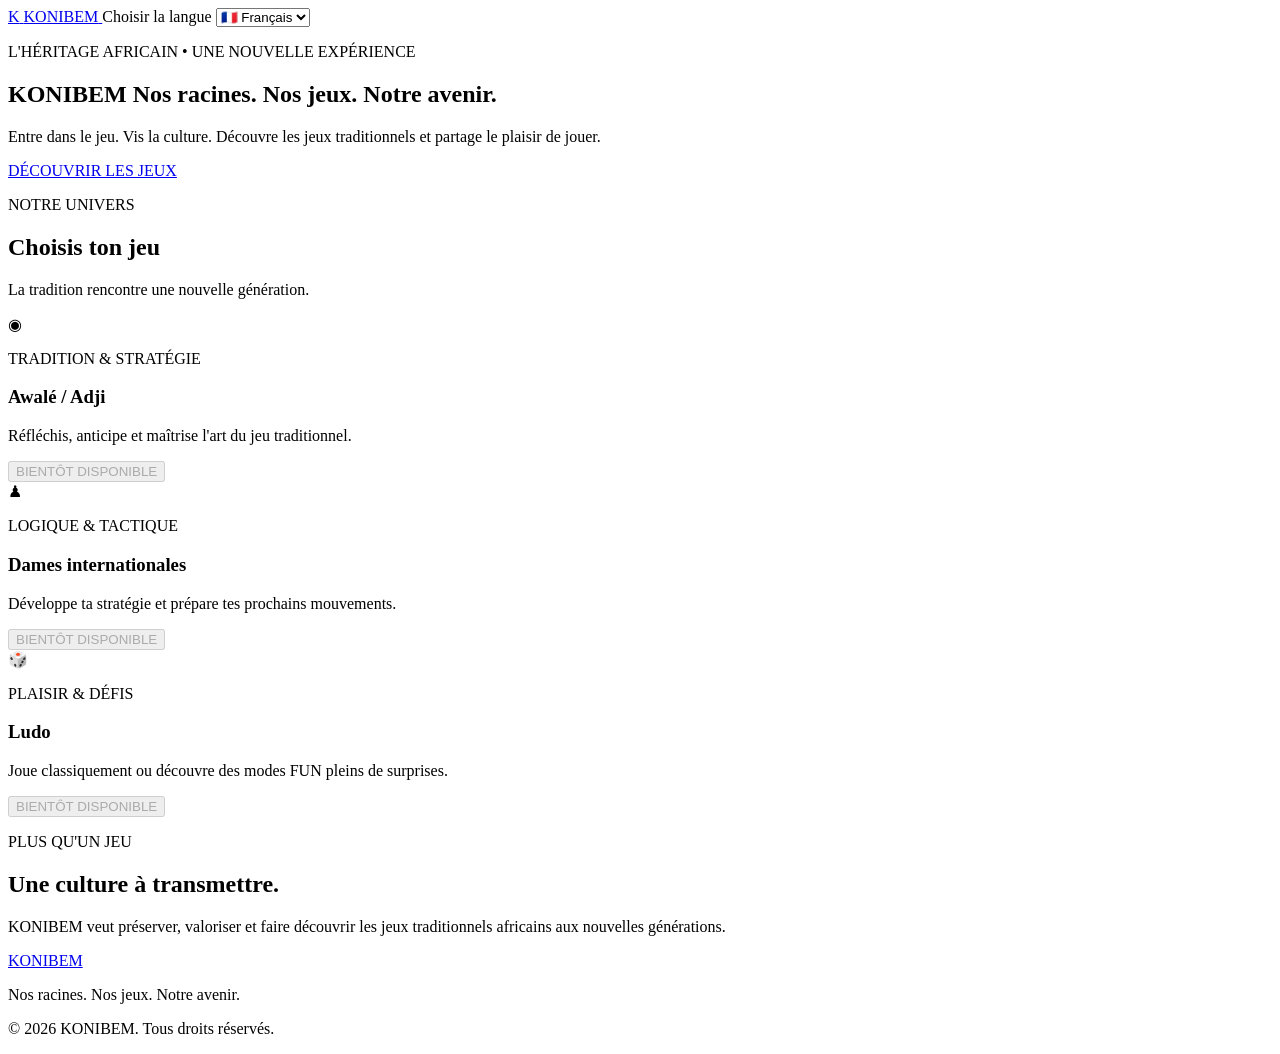
==== index.html @ d05e6c84 "Create KONIBEM homepage structure This file contains the HTML structure for the KONIBEM website, inc" ====
<!DOCTYPE html>
<html lang="fr">
<head>
    <meta charset="UTF-8">
    <meta name="viewport" content="width=device-width, initial-scale=1.0">

    <meta name="theme-color" content="#0b0b0b">

    <meta name="description"
          content="KONIBEM : découvrez les jeux traditionnels africains. Jouez à l'Awalé, aux Dames et au Ludo.">

    <title>KONIBEM — Nos racines. Nos jeux. Notre avenir.</title>

    <link rel="stylesheet" href="css/style.css">
</head>

<body>

    <header class="site-header">

        <a href="index.html" class="brand" aria-label="Accueil KONIBEM">
            <span class="brand-symbol">K</span>
            <span class="brand-name">KONIBEM</span>
        </a>

        <label class="language-selector">
            <span class="sr-only">Choisir la langue</span>
            <select id="language-selector" aria-label="Choisir la langue">
                <option value="fr">🇫🇷 Français</option>
                <option value="tem">Tem</option>
                <option value="ewe">Éwé</option>
                <option value="de">🇩🇪 Deutsch</option>
                <option value="en">🇬🇧 English</option>
            </select>
        </label>

    </header>

    <main>

        <section class="hero">

            <p class="eyebrow">L'HÉRITAGE AFRICAIN • UNE NOUVELLE EXPÉRIENCE</p>

            <h1>
                KONIBEM
                <span>Nos racines. Nos jeux. Notre avenir.</span>
            </h1>

            <p class="hero-description">
                Entre dans le jeu. Vis la culture.
                Découvre les jeux traditionnels et partage
                le plaisir de jouer.
            </p>

            <a href="#jeux" class="primary-button">
                DÉCOUVRIR LES JEUX
            </a>

        </section>

        <section class="games-section" id="jeux">

            <div class="section-heading">
                <p class="eyebrow">NOTRE UNIVERS</p>
                <h2>Choisis ton jeu</h2>
                <p>La tradition rencontre une nouvelle génération.</p>
            </div>

            <div class="games-grid">

                <article class="game-card">
                    <div class="game-icon" aria-hidden="true">◉</div>
                    <p class="game-category">TRADITION & STRATÉGIE</p>
                    <h3>Awalé / Adji</h3>
                    <p>
                        Réfléchis, anticipe et maîtrise l'art
                        du jeu traditionnel.
                    </p>
                    <button class="game-button" disabled>
                        BIENTÔT DISPONIBLE
                    </button>
                </article>

                <article class="game-card">
                    <div class="game-icon" aria-hidden="true">♟</div>
                    <p class="game-category">LOGIQUE & TACTIQUE</p>
                    <h3>Dames internationales</h3>
                    <p>
                        Développe ta stratégie et prépare
                        tes prochains mouvements.
                    </p>
                    <button class="game-button" disabled>
                        BIENTÔT DISPONIBLE
                    </button>
                </article>

                <article class="game-card">
                    <div class="game-icon" aria-hidden="true">🎲</div>
                    <p class="game-category">PLAISIR & DÉFIS</p>
                    <h3>Ludo</h3>
                    <p>
                        Joue classiquement ou découvre
                        des modes FUN pleins de surprises.
                    </p>
                    <button class="game-button" disabled>
                        BIENTÔT DISPONIBLE
                    </button>
                </article>

            </div>

        </section>

        <section class="culture-section" id="culture">

            <p class="eyebrow">PLUS QU'UN JEU</p>

            <h2>Une culture à transmettre.</h2>

            <p>
                KONIBEM veut préserver, valoriser et faire découvrir
                les jeux traditionnels africains aux nouvelles générations.
            </p>

        </section>

    </main>

    <footer class="site-footer">

        <a href="index.html" class="footer-brand">KONIBEM</a>

        <p>Nos racines. Nos jeux. Notre avenir.</p>

        <p class="copyright">
            &copy; <span id="current-year">2026</span> KONIBEM.
            Tous droits réservés.
        </p>

    </footer>

    <script src="js/app.js" defer></script>

</body>
</html>
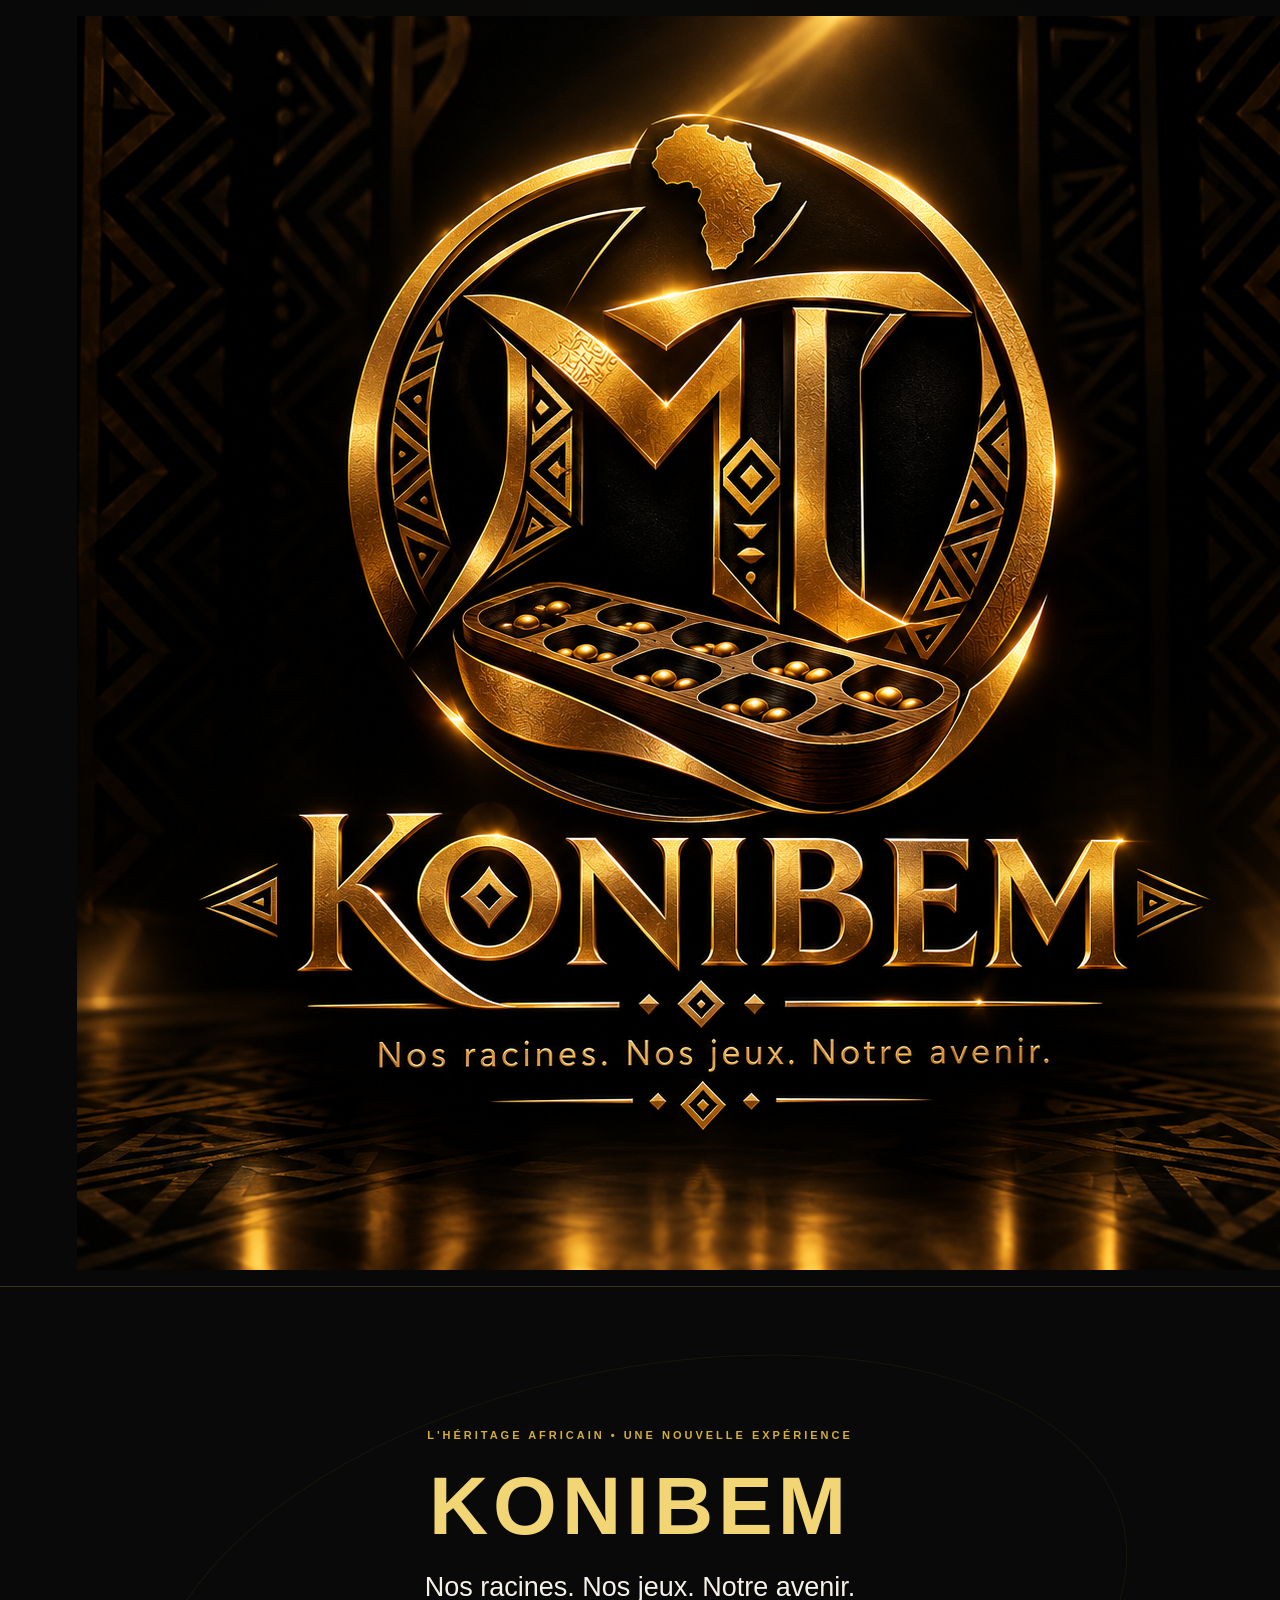
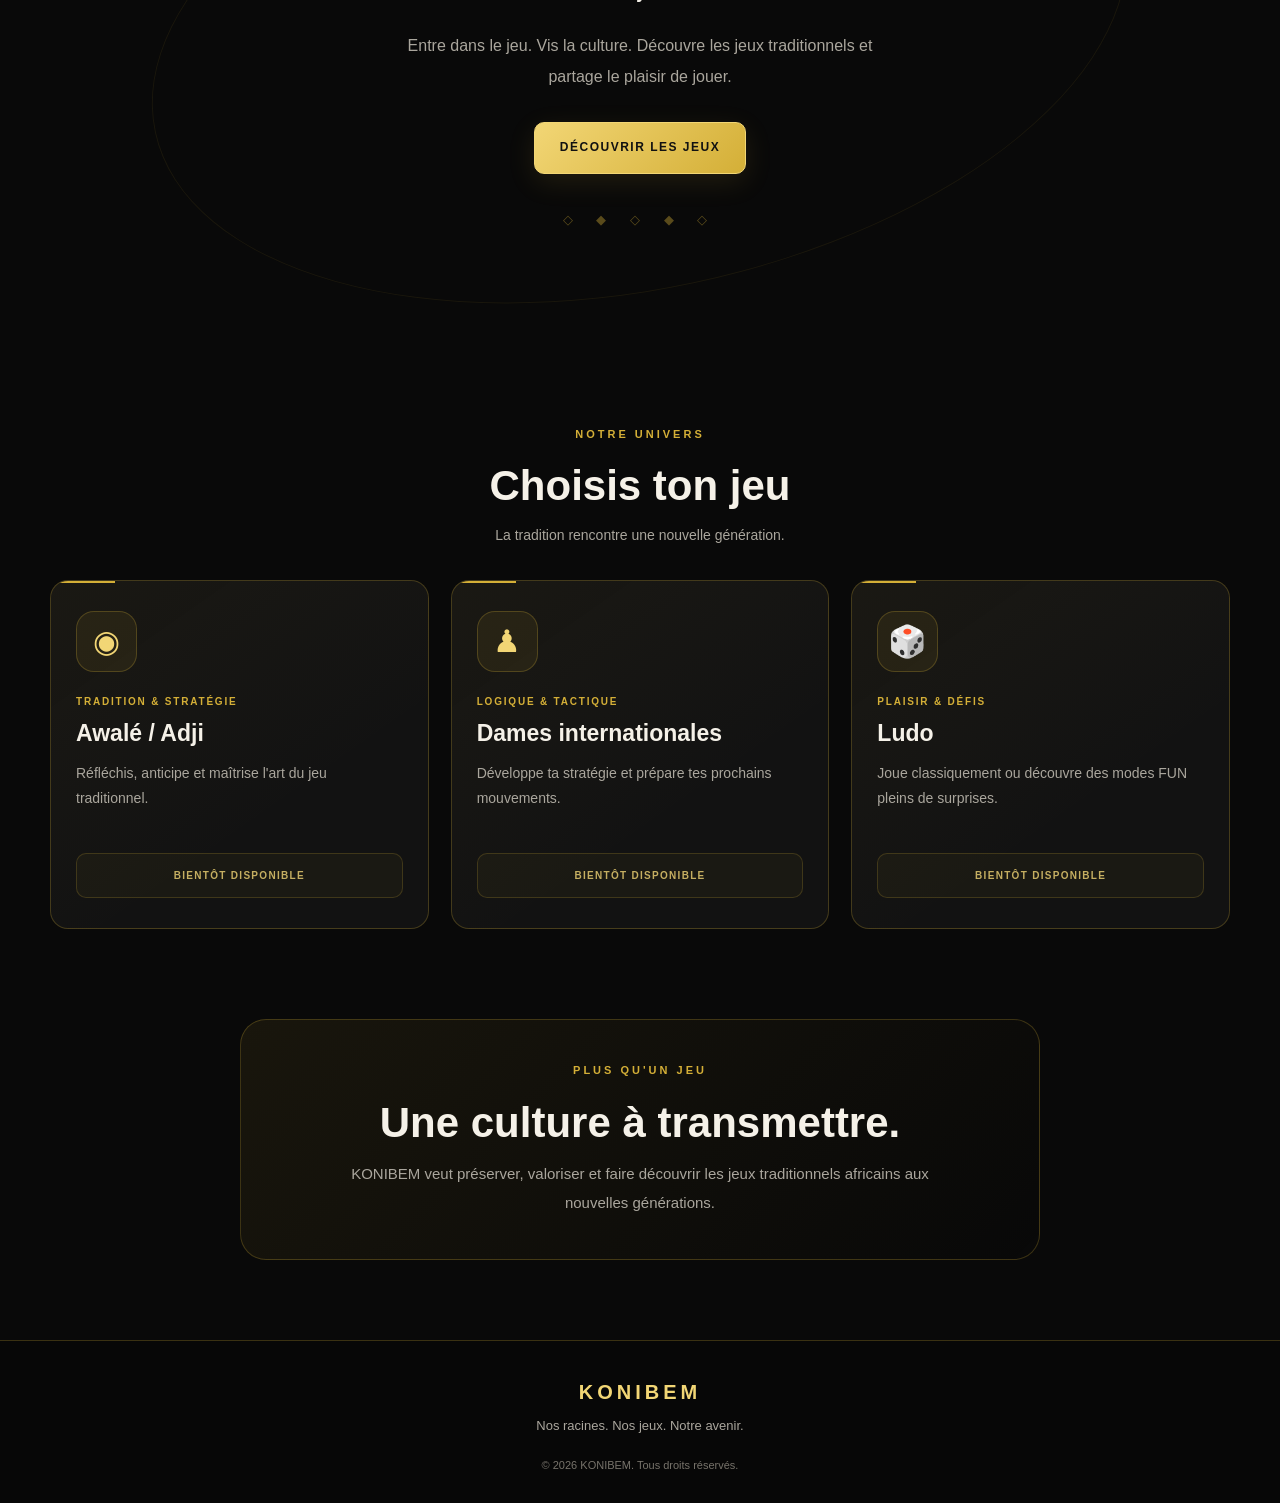
==== commit 0e034ac6: "index.html aktualisieren" ====
--- a/index.html
+++ b/index.html
@@ -19,9 +19,12 @@
     <header class="site-header">
 
         <a href="index.html" class="brand" aria-label="Accueil KONIBEM">
-            <span class="brand-symbol">K</span>
-            <span class="brand-name">KONIBEM</span>
-        </a>
+    <img
+        src="images/MT.KONIBEM.PNG"
+        alt="Logo MT KONIBEM"
+        class="brand-logo"
+    >
+</a>
 
         <label class="language-selector">
             <span class="sr-only">Choisir la langue</span>
--- a/css/style.css
+++ b/css/style.css
@@ -0,0 +1,555 @@
+/* =========================================
+   KONIBEM — AFRICAN PREMIUM GAMING
+   Version 1.0
+========================================= */
+
+:root {
+    --color-background: #090909;
+    --color-surface: #121212;
+    --color-surface-light: #1b1b1b;
+    --color-gold: #d4af37;
+    --color-gold-light: #f2d675;
+    --color-text: #f5f1e8;
+    --color-muted: #aaa69d;
+    --color-border: rgba(212, 175, 55, 0.25);
+
+    --radius-small: 10px;
+    --radius-medium: 18px;
+    --radius-large: 26px;
+
+    --container-width: 1180px;
+}
+
+/* RESET */
+
+* {
+    box-sizing: border-box;
+    margin: 0;
+    padding: 0;
+}
+
+html {
+    scroll-behavior: smooth;
+    scroll-padding-top: 90px;
+}
+
+body {
+    min-height: 100vh;
+    background: var(--color-background);
+    color: var(--color-text);
+    font-family: Arial, Helvetica, sans-serif;
+    line-height: 1.6;
+    overflow-x: hidden;
+}
+
+body::before {
+    content: "";
+    position: fixed;
+    inset: 0;
+    z-index: -1;
+    pointer-events: none;
+
+    background:
+        radial-gradient(
+            ellipse at 50% 0%,
+            rgba(212, 175, 55, 0.12),
+            transparent 55%
+        ),
+        radial-gradient(
+            ellipse at 100% 50%,
+            rgba(212, 175, 55, 0.035),
+            transparent 45%
+        );
+}
+
+/* GENERAL */
+
+a {
+    color: inherit;
+    text-decoration: none;
+}
+
+button,
+select {
+    font: inherit;
+}
+
+button,
+a,
+select {
+    -webkit-tap-highlight-color: transparent;
+}
+
+button:focus-visible,
+a:focus-visible,
+select:focus-visible {
+    outline: 2px solid var(--color-gold-light);
+    outline-offset: 4px;
+}
+
+::selection {
+    background: var(--color-gold);
+    color: #090909;
+}
+
+.sr-only {
+    position: absolute;
+    width: 1px;
+    height: 1px;
+    padding: 0;
+    margin: -1px;
+    overflow: hidden;
+    clip: rect(0, 0, 0, 0);
+    white-space: nowrap;
+    border: 0;
+}
+
+/* HEADER */
+
+.site-header {
+    width: 100%;
+    min-height: 76px;
+    padding: 16px 6%;
+
+    display: flex;
+    align-items: center;
+    justify-content: space-between;
+    gap: 16px;
+
+    background: rgba(9, 9, 9, 0.92);
+    border-bottom: 1px solid var(--color-border);
+
+    position: sticky;
+    top: 0;
+    z-index: 100;
+
+    backdrop-filter: blur(14px);
+    -webkit-backdrop-filter: blur(14px);
+}
+
+.brand {
+    display: inline-flex;
+    align-items: center;
+    gap: 11px;
+}
+
+.brand-symbol {
+    width: 39px;
+    height: 39px;
+
+    display: grid;
+    place-items: center;
+
+    border: 1px solid var(--color-gold);
+    border-radius: 11px;
+
+    color: var(--color-gold-light);
+    font-size: 22px;
+    font-weight: 800;
+
+    background:
+        linear-gradient(
+            135deg,
+            rgba(212, 175, 55, 0.15),
+            transparent
+        );
+}
+
+.brand-name {
+    color: var(--color-gold-light);
+    font-size: 20px;
+    font-weight: 800;
+    letter-spacing: 3px;
+}
+
+.language-selector select {
+    max-width: 150px;
+    padding: 9px 10px;
+
+    background: var(--color-surface);
+    color: var(--color-text);
+
+    border: 1px solid var(--color-border);
+    border-radius: var(--radius-small);
+
+    cursor: pointer;
+}
+
+/* HERO */
+
+.hero {
+    position: relative;
+    isolation: isolate;
+
+    width: min(100% - 36px, var(--container-width));
+    margin: 0 auto;
+
+    padding: 94px 20px 104px;
+    text-align: center;
+}
+
+.hero::before {
+    content: "";
+    position: absolute;
+    inset: 12% 8%;
+    z-index: -1;
+
+    border: 1px solid rgba(212, 175, 55, 0.08);
+    border-radius: 50%;
+
+    transform: rotate(-12deg);
+    pointer-events: none;
+}
+
+.hero::after {
+    content: "◇  ◆  ◇  ◆  ◇";
+    display: block;
+
+    margin: 36px auto 0;
+
+    color: rgba(212, 175, 55, 0.4);
+    font-size: 13px;
+    letter-spacing: 10px;
+}
+
+.eyebrow {
+    margin-bottom: 18px;
+
+    color: var(--color-gold);
+    font-size: 11px;
+    font-weight: 700;
+    letter-spacing: 3px;
+    text-transform: uppercase;
+}
+
+.hero h1 {
+    display: flex;
+    flex-direction: column;
+    align-items: center;
+    gap: 18px;
+
+    color: var(--color-gold-light);
+
+    font-size: clamp(42px, 10vw, 82px);
+    font-weight: 900;
+    line-height: 1.05;
+    letter-spacing: 5px;
+}
+
+.hero h1 span {
+    max-width: 650px;
+
+    color: var(--color-text);
+
+    font-size: clamp(17px, 3.5vw, 27px);
+    font-weight: 500;
+    line-height: 1.5;
+    letter-spacing: 0;
+}
+
+.hero-description {
+    max-width: 520px;
+    margin: 24px auto 30px;
+
+    color: var(--color-muted);
+    font-size: 16px;
+    line-height: 1.9;
+}
+
+/* BUTTONS */
+
+.primary-button {
+    min-height: 52px;
+    padding: 15px 25px;
+
+    display: inline-flex;
+    justify-content: center;
+    align-items: center;
+
+    background: linear-gradient(
+        135deg,
+        var(--color-gold-light),
+        var(--color-gold)
+    );
+
+    color: #111;
+    border: 1px solid var(--color-gold-light);
+    border-radius: var(--radius-small);
+
+    font-size: 12px;
+    font-weight: 800;
+    letter-spacing: 1.5px;
+
+    box-shadow: 0 8px 28px rgba(212, 175, 55, 0.12);
+
+    transition:
+        transform 0.2s ease,
+        box-shadow 0.2s ease;
+}
+
+.primary-button:hover {
+    transform: translateY(-3px);
+    box-shadow: 0 12px 34px rgba(212, 175, 55, 0.24);
+}
+
+/* GAMES SECTION */
+
+.games-section {
+    width: min(100% - 36px, var(--container-width));
+    margin: 0 auto;
+    padding: 42px 0 90px;
+}
+
+.section-heading {
+    margin-bottom: 34px;
+    text-align: center;
+}
+
+.section-heading h2,
+.culture-section h2 {
+    margin-bottom: 12px;
+
+    color: var(--color-text);
+    font-size: clamp(27px, 5vw, 42px);
+    line-height: 1.2;
+}
+
+.section-heading > p:last-child {
+    color: var(--color-muted);
+    font-size: 14px;
+}
+
+/* GAME CARDS */
+
+.games-grid {
+    display: grid;
+    grid-template-columns: 1fr;
+    gap: 20px;
+}
+
+.game-card {
+    position: relative;
+    overflow: hidden;
+
+    padding: 27px 23px;
+
+    background:
+        linear-gradient(
+            145deg,
+            rgba(212, 175, 55, 0.045),
+            transparent 65%
+        ),
+        var(--color-surface);
+
+    border: 1px solid var(--color-border);
+    border-radius: var(--radius-medium);
+
+    transition:
+        transform 0.25s ease,
+        border-color 0.25s ease,
+        background 0.25s ease;
+}
+
+.game-card::before {
+    content: "";
+    position: absolute;
+    top: 0;
+    left: 0;
+
+    width: 64px;
+    height: 2px;
+
+    background: var(--color-gold);
+}
+
+.game-card:hover {
+    transform: translateY(-5px);
+    border-color: rgba(242, 214, 117, 0.65);
+    background-color: var(--color-surface-light);
+}
+
+.game-icon {
+    width: 61px;
+    height: 61px;
+    margin-bottom: 22px;
+
+    display: grid;
+    place-items: center;
+
+    color: var(--color-gold-light);
+    background: rgba(212, 175, 55, 0.08);
+
+    border: 1px solid var(--color-border);
+    border-radius: var(--radius-medium);
+
+    font-size: 31px;
+}
+
+.game-category {
+    margin-bottom: 8px;
+
+    color: var(--color-gold);
+    font-size: 10px;
+    font-weight: 700;
+    letter-spacing: 1.8px;
+}
+
+.game-card h3 {
+    margin-bottom: 12px;
+
+    color: var(--color-text);
+    font-size: 23px;
+    line-height: 1.35;
+}
+
+.game-card > p:not(.game-category) {
+    min-height: 70px;
+    margin-bottom: 22px;
+
+    color: var(--color-muted);
+    font-size: 14px;
+    line-height: 1.8;
+}
+
+.game-button {
+    width: 100%;
+    min-height: 45px;
+    padding: 12px;
+
+    color: var(--color-gold-light);
+    background: rgba(212, 175, 55, 0.055);
+
+    border: 1px solid var(--color-border);
+    border-radius: var(--radius-small);
+
+    font-size: 10px;
+    font-weight: 800;
+    letter-spacing: 1.3px;
+}
+
+.game-button:disabled {
+    opacity: 0.8;
+    cursor: not-allowed;
+}
+
+/* CULTURE SECTION */
+
+.culture-section {
+    width: min(100% - 36px, 800px);
+    margin: 0 auto 80px;
+    padding: 42px 26px;
+
+    text-align: center;
+
+    background:
+        linear-gradient(
+            135deg,
+            rgba(212, 175, 55, 0.08),
+            transparent
+        );
+
+    border: 1px solid var(--color-border);
+    border-radius: var(--radius-large);
+}
+
+.culture-section > p:last-child {
+    max-width: 620px;
+    margin: 0 auto;
+
+    color: var(--color-muted);
+    font-size: 15px;
+    line-height: 1.9;
+}
+
+/* FOOTER */
+
+.site-footer {
+    padding: 35px 20px 28px;
+
+    text-align: center;
+
+    background: #070707;
+    border-top: 1px solid var(--color-border);
+}
+
+.footer-brand {
+    display: inline-block;
+    margin-bottom: 8px;
+
+    color: var(--color-gold-light);
+    font-size: 20px;
+    font-weight: 800;
+    letter-spacing: 4px;
+}
+
+.site-footer > p {
+    color: var(--color-muted);
+    font-size: 13px;
+}
+
+.site-footer .copyright {
+    margin-top: 20px;
+    color: #77736b;
+    font-size: 11px;
+}
+
+/* TABLETS */
+
+@media (min-width: 650px) {
+    .hero {
+        padding-top: 115px;
+        padding-bottom: 120px;
+    }
+
+    .games-grid {
+        grid-template-columns: repeat(2, minmax(0, 1fr));
+        gap: 22px;
+    }
+
+    .game-card {
+        padding: 30px 25px;
+    }
+
+    .game-card:last-child {
+        grid-column: 1 / -1;
+    }
+}
+
+/* DESKTOP */
+
+@media (min-width: 960px) {
+    .site-header {
+        padding-left: max(6%, calc((100% - 1180px) / 2));
+        padding-right: max(6%, calc((100% - 1180px) / 2));
+    }
+
+    .hero {
+        padding-top: 140px;
+        padding-bottom: 140px;
+    }
+
+    .games-grid {
+        grid-template-columns: repeat(3, minmax(0, 1fr));
+    }
+
+    .game-card:last-child {
+        grid-column: auto;
+    }
+
+    .games-section {
+        padding-top: 55px;
+    }
+}
+
+/* REDUCED MOTION */
+
+@media (prefers-reduced-motion: reduce) {
+    *,
+    *::before,
+    *::after {
+        scroll-behavior: auto !important;
+        animation-duration: 0.01ms !important;
+        animation-iteration-count: 1 !important;
+        transition-duration: 0.01ms !important;
+    }
+}
